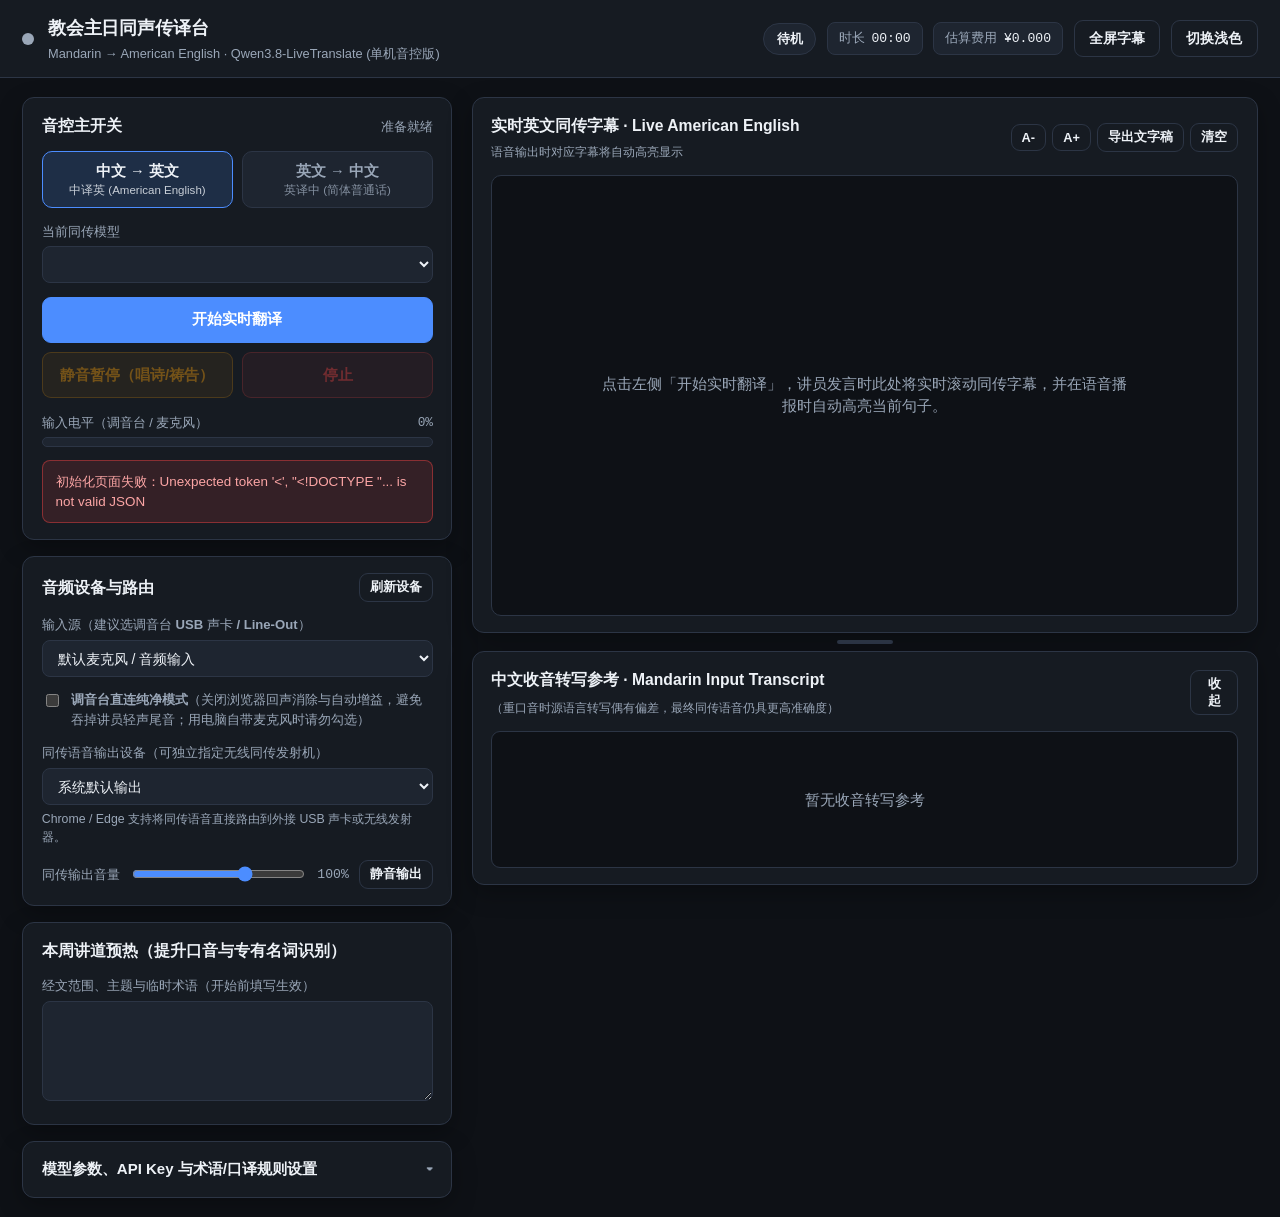
==== static/index.html @ a218e076 "Initial release: Sermon Live Translator (Mode 1 Soundbooth Console)" ====
<!DOCTYPE html>
<html lang="zh-CN" data-theme="dark">
<head>
  <meta charset="UTF-8" />
  <meta name="viewport" content="width=device-width, initial-scale=1.0" />
  <title>教会主日同声传译台 · Sermon Live Translator</title>
  <link rel="stylesheet" href="/static/styles.css" />
</head>
<body>
  <header class="topbar">
    <div class="brand">
      <div class="brand-dot" id="liveDot" aria-hidden="true"></div>
      <div>
        <h1>教会主日同声传译台</h1>
        <p class="subtitle" id="headerSubtitle">Mandarin → American English · Qwen3.8-LiveTranslate (单机音控版)</p>
      </div>
    </div>

    <div class="topbar-meta">
      <div class="status-pill" id="statusPill" role="status" aria-live="polite">待机</div>
      <div class="metric-chip" title="本次运行时间">
        <span class="metric-label">时长</span>
        <span class="metric-value" id="timerDisplay">00:00</span>
      </div>
      <div class="metric-chip" title="按当前音频/Token 实时估算的 API 费用">
        <span class="metric-label">估算费用</span>
        <span class="metric-value" id="costDisplay">¥0.000</span>
      </div>
      <button type="button" class="btn btn-ghost" id="fullscreenBtn" title="打开全屏同传字幕模式（适合投屏）">
        全屏字幕
      </button>
      <button type="button" class="btn btn-ghost" id="themeToggleBtn" title="切换深色/浅色主题">
        切换浅色
      </button>
    </div>
  </header>

  <main class="workspace">
    <!-- Left Column: Soundbooth Controls & Audio Routing -->
    <aside class="control-panel">
      <section class="card">
        <div class="card-header">
          <h2>音控主开关</h2>
          <span class="hint" id="connectionHint">准备就绪</span>
        </div>

        <!-- Bidirectional Translation Switcher -->
        <div class="direction-group" role="radiogroup" aria-label="翻译方向">
          <button
            type="button"
            class="direction-btn active"
            id="dirZhEnBtn"
            data-direction="zh-en"
            role="radio"
            aria-checked="true"
          >
            <span class="dir-main">中文 → 英文</span>
            <span class="dir-sub">中译英 (American English)</span>
          </button>
          <button
            type="button"
            class="direction-btn"
            id="dirEnZhBtn"
            data-direction="en-zh"
            role="radio"
            aria-checked="false"
          >
            <span class="dir-main">英文 → 中文</span>
            <span class="dir-sub">英译中 (简体普通话)</span>
          </button>
        </div>

        <!-- Quick Model Selector -->
        <div class="field compact-field">
          <label for="modelSelect">当前同传模型</label>
          <select id="modelSelect"></select>
          <p class="field-help" id="modelDescription"></p>
        </div>

        <div class="primary-actions">
          <button type="button" class="btn btn-primary btn-lg" id="startBtn">
            开始实时翻译
          </button>
          <button type="button" class="btn btn-warning btn-lg" id="pauseBtn" disabled>
            静音暂停（唱诗/祷告）
          </button>
          <button type="button" class="btn btn-danger btn-lg" id="stopBtn" disabled>
            停止
          </button>
        </div>

        <!-- Input Level VU Meter -->
        <div class="meter-block">
          <div class="meter-header">
            <label for="vuMeter">输入电平（调音台 / 麦克风）</label>
            <span id="vuText" class="mono">0%</span>
          </div>
          <div class="vu-track" id="vuMeter" aria-hidden="true">
            <div class="vu-fill" id="vuFill"></div>
          </div>
        </div>

        <!-- Alert / Error Banner -->
        <div class="banner hidden" id="alertBanner" role="alert"></div>
      </section>

      <section class="card">
        <div class="card-header">
          <h2>音频设备与路由</h2>
          <button type="button" class="btn btn-sm btn-ghost" id="refreshDevicesBtn">
            刷新设备
          </button>
        </div>

        <div class="field">
          <label for="inputDeviceSelect">输入源（建议选调音台 USB 声卡 / Line-Out）</label>
          <select id="inputDeviceSelect">
            <option value="">默认麦克风 / 音频输入</option>
          </select>
        </div>

        <div class="checkbox-row">
          <input type="checkbox" id="mixerCleanMode" />
          <label for="mixerCleanMode">
            <strong>调音台直连纯净模式</strong>（关闭浏览器回声消除与自动增益，避免吞掉讲员轻声尾音；用电脑自带麦克风时请勿勾选）
          </label>
        </div>

        <div class="field">
          <label for="outputDeviceSelect">同传语音输出设备（可独立指定无线同传发射机）</label>
          <select id="outputDeviceSelect">
            <option value="">系统默认输出</option>
          </select>
          <p class="field-help" id="outputDeviceHelp">
            Chrome / Edge 支持将同传语音直接路由到外接 USB 声卡或无线发射器。
          </p>
        </div>

        <div class="volume-row">
          <label for="volumeSlider">同传输出音量</label>
          <input type="range" id="volumeSlider" min="0" max="1.5" step="0.05" value="1" />
          <span id="volumeValue" class="mono">100%</span>
          <button type="button" class="btn btn-sm btn-ghost" id="muteOutputBtn">静音输出</button>
        </div>
      </section>

      <section class="card">
        <div class="card-header">
          <h2>本周讲道预热（提升口音与专有名词识别）</h2>
        </div>
        <div class="field">
          <label for="sermonContextInput">经文范围、主题与临时术语（开始前填写生效）</label>
          <textarea id="sermonContextInput" rows="4"></textarea>
        </div>
      </section>

      <section class="card">
        <details id="advancedDetails">
          <summary class="card-summary">模型参数、API Key 与术语/口译规则设置</summary>

          <div class="details-body">
            <!-- Qwen3.8 (DashScope) Settings -->
            <div id="qwenSettingsGroup">
              <div class="field">
                <label for="qwenTransportSelect">连接传输协议</label>
                <select id="qwenTransportSelect"></select>
              </div>

              <div class="field">
                <label for="dashscopeWorkspaceInput">业务空间 ID（WebRTC 直连必填 · 如 <code>ws-...</code> 或 <code>llm-...</code>）</label>
                <input
                  type="text"
                  id="dashscopeWorkspaceInput"
                  autocomplete="off"
                  placeholder="如已在 .env 配置可留空（例：ws-xxxxxxxxxxxx）"
                />
                <p class="field-help" id="workspaceHelp">
                  登录 <a href="https://bailian.console.aliyun.com/" target="_blank" rel="noopener">阿里云百炼控制台</a> → 点击「业务空间管理」→ 复制业务空间 ID。
                </p>
              </div>

              <div class="field">
                <label for="dashscopeRegionSelect">阿里云百炼地域</label>
                <select id="dashscopeRegionSelect"></select>
              </div>

              <div class="field">
                <label for="qwenVoiceModeSelect">同传音色模式</label>
                <select id="qwenVoiceModeSelect"></select>
                <p class="field-help">
                  Qwen3.8-LiveTranslate 官方仅内置女声 <code>Tina</code>（不支持 <code>Zane</code> 等 Omni 预设男声）；开启「实时声音复刻」会自动免费克隆牧师男声播报！
                </p>
              </div>

              <div class="field hidden" id="qwenCustomVoiceField">
                <label for="qwenCustomVoiceInput">自定义预建音色 ID（Voice ID）</label>
                <input
                  type="text"
                  id="qwenCustomVoiceInput"
                  autocomplete="off"
                  placeholder="粘贴通过百炼声音复刻 API 创建的 voice_id"
                />
              </div>

              <div class="field">
                <label for="qwenVadModeSelect">断句与收音灵敏度（VAD 模式）</label>
                <select id="qwenVadModeSelect"></select>
              </div>

              <div class="field">
                <label for="dashscopeApiKeyInput">阿里云百炼 API Key (DASHSCOPE_API_KEY)</label>
                <div class="input-action-row">
                  <input
                    type="password"
                    id="dashscopeApiKeyInput"
                    autocomplete="off"
                    placeholder="填入后自动记住（切换模型/刷新不丢失）"
                  />
                  <button type="button" class="btn btn-sm btn-ghost" id="clearDashscopeKeyBtn" title="清空已保存的阿里云百炼 API Key">
                    清空 Key
                  </button>
                </div>
                <p class="field-help" id="dashscopeKeyHelp">检查服务端 .env 配置中...</p>
              </div>

              <div class="field">
                <div class="label-row">
                  <label for="glossaryInput" id="glossaryLabel">神学术语词典（corpus.phrases · 中文 → 英文）</label>
                  <button type="button" class="btn btn-sm btn-ghost" id="resetGlossaryBtn">恢复默认词表</button>
                </div>
                <textarea id="glossaryInput" rows="8"></textarea>
                <p class="field-help">
                  每行一条 <code>原词=译文</code>，会自动与上方「本周讲道预热」中的术语合并传给 Qwen3.8。
                </p>
              </div>
            </div>

            <!-- Gemini Live API Settings -->
            <div id="geminiSettingsGroup" class="hidden">
              <div class="field">
                <label for="apiKeyInput">Google AI Studio API Key (GEMINI_API_KEY)</label>
                <div class="input-action-row">
                  <input
                    type="password"
                    id="apiKeyInput"
                    autocomplete="off"
                    placeholder="填入后自动记住（切换模型/刷新不丢失）"
                  />
                  <button type="button" class="btn btn-sm btn-ghost" id="clearGeminiKeyBtn" title="清空已保存的 Gemini API Key">
                    清空 Key
                  </button>
                </div>
                <p class="field-help" id="apiKeyHelp">检查服务端 .env 配置中...</p>
              </div>

              <div class="two-col">
                <div class="field">
                  <label for="compressionTriggerInput">上下文压缩阈值 (Tokens)</label>
                  <input type="number" id="compressionTriggerInput" min="2000" max="32000" step="500" value="4500" />
                </div>
                <div class="field">
                  <label for="compressionTargetInput">压缩后保留窗口 (Tokens)</label>
                  <input type="number" id="compressionTargetInput" min="1000" max="16000" step="500" value="2500" />
                </div>
              </div>

              <div class="checkbox-row">
                <input type="checkbox" id="echoTargetCheckbox" />
                <label for="echoTargetCheckbox">
                  开启 <code>echo_target_language</code>（讲员直接说出目标语言短句时原样复述；有背景音乐时建议关闭）
                </label>
              </div>

              <div class="field">
                <div class="label-row">
                  <label for="rulesInput" id="rulesLabel">口译规则（System Instruction · 中文 → 英文）</label>
                  <button type="button" class="btn btn-sm btn-ghost" id="resetRulesBtn">恢复默认</button>
                </div>
                <textarea id="rulesInput" rows="10"></textarea>
              </div>
            </div>

            <div class="checkbox-row">
              <input type="checkbox" id="saveTranscriptCheckbox" checked />
              <label for="saveTranscriptCheckbox">
                自动将双语字幕存档到 <code>logs/</code> 目录
              </label>
            </div>
          </div>
        </details>
      </section>
    </aside>

    <!-- Right Column: Resizable Target Captions + Source Reference -->
    <section class="caption-panel" id="splitContainer">
      <div class="card caption-card" id="targetPane">
        <div class="card-header">
          <div>
            <h2 id="targetPaneTitle">实时英文同传字幕 · Live American English</h2>
            <p class="field-help" id="logFileHint">语音输出时对应字幕将自动高亮显示</p>
          </div>
          <div class="toolbar">
            <button type="button" class="btn btn-sm btn-ghost" id="fontSmallerBtn" title="减小字号">A-</button>
            <button type="button" class="btn btn-sm btn-ghost" id="fontLargerBtn" title="增大字号">A+</button>
            <button type="button" class="btn btn-sm btn-ghost" id="exportBtn">导出文字稿</button>
            <button type="button" class="btn btn-sm btn-ghost" id="clearCaptionsBtn">清空</button>
          </div>
        </div>

        <div class="caption-stream" id="targetStream" aria-live="polite">
          <div class="empty-state" id="targetEmptyState">
            点击左侧「开始实时翻译」，讲员发言时此处将实时滚动同传字幕，并在语音播报时自动高亮当前句子。
          </div>
        </div>
      </div>

      <!-- Draggable Horizontal Splitter -->
      <div
        class="pane-splitter"
        id="paneSplitter"
        role="separator"
        aria-orientation="horizontal"
        aria-label="上下拖动调整同传字幕与收音转写框高度（双击重置比例）"
        aria-valuemin="25"
        aria-valuemax="85"
        aria-valuenow="68"
        tabindex="0"
        title="上下拖动调整两个方框高度（双击恢复默认比例）"
      >
        <div class="splitter-grip" aria-hidden="true"></div>
      </div>

      <div class="card source-card" id="sourcePane">
        <div class="card-header source-header">
          <div class="source-title-wrap">
            <h2 id="sourcePaneTitle">中文收音转写参考 · Mandarin Input Transcript</h2>
            <span class="summary-note">（重口音时源语言转写偶有偏差，最终同传语音仍具更高准确度）</span>
          </div>
          <button type="button" class="btn btn-sm btn-ghost" id="toggleSourceBtn" aria-expanded="true">
            收起
          </button>
        </div>
        <div class="source-stream" id="sourceStream" aria-live="polite">
          <div class="empty-state" id="sourceEmptyState">暂无收音转写参考</div>
        </div>
      </div>
    </section>
  </main>

  <!-- Fullscreen Subtitle Overlay -->
  <div class="fullscreen-overlay hidden" id="fullscreenOverlay" role="dialog" aria-modal="true" aria-label="全屏同传字幕">
    <div class="fullscreen-bar">
      <div class="fullscreen-status">
        <span class="brand-dot" id="fsDot" aria-hidden="true"></span>
        <span id="fsTitle">Live English Interpretation</span>
      </div>
      <div class="toolbar">
        <button type="button" class="btn btn-sm btn-ghost" id="fsFontSmallerBtn">A-</button>
        <button type="button" class="btn btn-sm btn-ghost" id="fsFontLargerBtn">A+</button>
        <button type="button" class="btn btn-sm btn-ghost" id="exitFullscreenBtn">退出全屏 (Esc)</button>
      </div>
    </div>
    <div class="fullscreen-body" id="fullscreenCaptions" aria-live="polite">
      <p class="fs-placeholder">Waiting for live interpretation...</p>
    </div>
  </div>

  <script type="module" src="/static/app.js"></script>
</body>
</html>
---- static/styles.css ----
:root {
  color-scheme: dark;
  --bg: #0e1116;
  --bg-elevated: #161b22;
  --bg-subtle: #1e2530;
  --border: #2c3545;
  --text: #eef2f7;
  --text-muted: #9aa7b8;
  --accent: #4c8dff;
  --accent-hover: #3b7ef2;
  --success: #22c55e;
  --warning: #f59e0b;
  --danger: #ef4444;
  --speaking-bg: rgba(76, 141, 255, 0.16);
  --speaking-border: #60a5fa;
  --speaking-text: #ffffff;
  --word-highlight-bg: #3b82f6;
  --word-highlight-text: #ffffff;
  --caption-size: 1.45rem;
  --fs-caption-size: 3rem;
  --top-pane-pct: 68%;
  --radius: 12px;
  --shadow: 0 8px 24px rgba(0, 0, 0, 0.28);
}

[data-theme="light"] {
  color-scheme: light;
  --bg: #f4f6f9;
  --bg-elevated: #ffffff;
  --bg-subtle: #eef2f6;
  --border: #d5dce6;
  --text: #16202e;
  --text-muted: #5a687a;
  --accent: #2563eb;
  --accent-hover: #1d4ed8;
  --speaking-bg: rgba(37, 99, 235, 0.11);
  --speaking-border: #2563eb;
  --speaking-text: #0f172a;
  --word-highlight-bg: #2563eb;
  --word-highlight-text: #ffffff;
  --shadow: 0 6px 20px rgba(15, 23, 42, 0.08);
}

*,
*::before,
*::after {
  box-sizing: border-box;
}

body {
  margin: 0;
  font-family: -apple-system, BlinkMacSystemFont, "Segoe UI", "PingFang SC", "Noto Sans SC", sans-serif;
  background: var(--bg);
  color: var(--text);
  line-height: 1.5;
  min-height: 100vh;
  display: flex;
  flex-direction: column;
}

.topbar {
  display: flex;
  flex-wrap: wrap;
  align-items: center;
  justify-content: space-between;
  gap: 1rem;
  padding: 0.9rem 1.4rem;
  background: var(--bg-elevated);
  border-bottom: 1px solid var(--border);
}

.brand {
  display: flex;
  align-items: center;
  gap: 0.85rem;
}

.brand h1 {
  margin: 0;
  font-size: 1.15rem;
  font-weight: 650;
  letter-spacing: -0.01em;
}

.subtitle {
  margin: 0.1rem 0 0;
  font-size: 0.8rem;
  color: var(--text-muted);
}

.brand-dot {
  width: 12px;
  height: 12px;
  border-radius: 50%;
  background: var(--text-muted);
  flex-shrink: 0;
  transition: background 0.2s, box-shadow 0.2s;
}

.brand-dot.live {
  background: var(--success);
  box-shadow: 0 0 0 4px rgba(34, 197, 94, 0.22);
}

.brand-dot.paused {
  background: var(--warning);
  box-shadow: 0 0 0 4px rgba(245, 158, 11, 0.22);
}

.brand-dot.connecting {
  background: var(--accent);
  animation: pulse 1.2s infinite ease-in-out;
}

@keyframes pulse {
  0%, 100% { opacity: 1; }
  50% { opacity: 0.35; }
}

.topbar-meta {
  display: flex;
  flex-wrap: wrap;
  align-items: center;
  gap: 0.65rem;
}

.status-pill {
  padding: 0.32rem 0.8rem;
  border-radius: 999px;
  font-size: 0.82rem;
  font-weight: 600;
  background: var(--bg-subtle);
  border: 1px solid var(--border);
  color: var(--text);
}

.status-pill.live {
  background: rgba(34, 197, 94, 0.15);
  border-color: rgba(34, 197, 94, 0.45);
  color: var(--success);
}

.status-pill.paused {
  background: rgba(245, 158, 11, 0.16);
  border-color: rgba(245, 158, 11, 0.45);
  color: var(--warning);
}

.metric-chip {
  display: flex;
  align-items: baseline;
  gap: 0.4rem;
  padding: 0.3rem 0.7rem;
  border-radius: 8px;
  background: var(--bg-subtle);
  border: 1px solid var(--border);
  font-size: 0.82rem;
}

.metric-label {
  color: var(--text-muted);
}

.metric-value,
.mono {
  font-family: ui-monospace, SFMono-Regular, Menlo, Monaco, Consolas, monospace;
  font-variant-numeric: tabular-nums;
}

.workspace {
  flex: 1;
  display: grid;
  grid-template-columns: minmax(340px, 430px) 1fr;
  gap: 1.2rem;
  padding: 1.2rem 1.4rem;
  max-width: 1680px;
  width: 100%;
  margin: 0 auto;
  align-items: start;
}

.control-panel {
  display: flex;
  flex-direction: column;
  gap: 1rem;
  min-width: 0;
}

/* Right column: resizable vertical split pane */
.caption-panel {
  display: flex;
  flex-direction: column;
  min-width: 0;
  height: calc(100vh - 112px);
  min-height: 540px;
  position: sticky;
  top: 1rem;
}

.card {
  background: var(--bg-elevated);
  border: 1px solid var(--border);
  border-radius: var(--radius);
  padding: 1rem 1.15rem;
  box-shadow: var(--shadow);
}

.card-header {
  display: flex;
  align-items: center;
  justify-content: space-between;
  gap: 0.75rem;
  margin-bottom: 0.85rem;
  flex-shrink: 0;
}

.card-header h2 {
  margin: 0;
  font-size: 0.98rem;
  font-weight: 650;
}

.hint {
  font-size: 0.8rem;
  color: var(--text-muted);
}

/* Bidirectional selector */
.direction-group {
  display: grid;
  grid-template-columns: 1fr 1fr;
  gap: 0.55rem;
  margin-bottom: 0.85rem;
}

.direction-btn {
  appearance: none;
  display: flex;
  flex-direction: column;
  align-items: center;
  justify-content: center;
  gap: 0.12rem;
  padding: 0.58rem 0.65rem;
  border-radius: 10px;
  border: 1.5px solid var(--border);
  background: var(--bg-subtle);
  color: var(--text-muted);
  cursor: pointer;
  transition: border-color 0.15s, background 0.15s, color 0.15s;
}

.direction-btn:hover:not(:disabled) {
  border-color: var(--accent);
  color: var(--text);
}

.direction-btn.active {
  border-color: var(--accent);
  background: rgba(76, 141, 255, 0.16);
  color: var(--text);
}

.direction-btn:disabled {
  opacity: 0.55;
  cursor: not-allowed;
}

.dir-main {
  font-size: 0.92rem;
  font-weight: 700;
}

.dir-sub {
  font-size: 0.72rem;
  opacity: 0.82;
}

.primary-actions {
  display: grid;
  grid-template-columns: 1fr 1fr;
  gap: 0.6rem;
}

.primary-actions #startBtn {
  grid-column: 1 / -1;
}

.btn {
  appearance: none;
  border: 1px solid var(--border);
  border-radius: 9px;
  padding: 0.52rem 0.9rem;
  font-size: 0.88rem;
  font-weight: 600;
  cursor: pointer;
  background: var(--bg-subtle);
  color: var(--text);
  transition: background 0.15s, border-color 0.15s, opacity 0.15s;
}

.btn:hover:not(:disabled) {
  filter: brightness(1.08);
}

.btn:focus-visible,
.direction-btn:focus-visible,
.pane-splitter:focus-visible,
select:focus-visible,
input:focus-visible,
textarea:focus-visible {
  outline: 2px solid var(--accent);
  outline-offset: 2px;
}

.btn:disabled {
  opacity: 0.42;
  cursor: not-allowed;
}

.btn-lg {
  padding: 0.72rem 1rem;
  font-size: 0.95rem;
}

.btn-sm {
  padding: 0.3rem 0.62rem;
  font-size: 0.8rem;
}

.btn-primary {
  background: var(--accent);
  border-color: var(--accent);
  color: #ffffff;
}

.btn-primary:hover:not(:disabled) {
  background: var(--accent-hover);
}

.btn-warning {
  background: rgba(245, 158, 11, 0.16);
  border-color: rgba(245, 158, 11, 0.5);
  color: var(--warning);
}

.btn-warning.active {
  background: var(--warning);
  border-color: var(--warning);
  color: #111827;
}

.btn-danger {
  background: rgba(239, 68, 68, 0.16);
  border-color: rgba(239, 68, 68, 0.48);
  color: var(--danger);
}

.btn-ghost {
  background: transparent;
}

.meter-block {
  margin-top: 0.9rem;
}

.meter-header {
  display: flex;
  justify-content: space-between;
  font-size: 0.8rem;
  color: var(--text-muted);
  margin-bottom: 0.35rem;
}

.vu-track {
  height: 10px;
  border-radius: 999px;
  background: var(--bg-subtle);
  overflow: hidden;
  border: 1px solid var(--border);
}

.vu-fill {
  height: 100%;
  width: 0%;
  background: linear-gradient(90deg, #22c55e 0%, #eab308 75%, #ef4444 100%);
  transition: width 0.08s linear;
}

.banner {
  margin-top: 0.8rem;
  padding: 0.65rem 0.8rem;
  border-radius: 8px;
  font-size: 0.84rem;
  background: rgba(239, 68, 68, 0.14);
  border: 1px solid rgba(239, 68, 68, 0.45);
  color: #fca5a5;
}

[data-theme="light"] .banner {
  color: #991b1b;
}

.banner.info {
  background: rgba(76, 141, 255, 0.14);
  border-color: rgba(76, 141, 255, 0.45);
  color: var(--text);
}

.hidden {
  display: none !important;
}

.field {
  margin-bottom: 0.85rem;
}

.compact-field {
  margin-bottom: 0.85rem;
}

.field:last-child {
  margin-bottom: 0;
}

.field label,
.label-row label {
  display: block;
  font-size: 0.82rem;
  font-weight: 550;
  color: var(--text-muted);
  margin-bottom: 0.32rem;
}

.label-row {
  display: flex;
  align-items: center;
  justify-content: space-between;
  margin-bottom: 0.32rem;
}

.label-row label {
  margin-bottom: 0;
}

.input-action-row {
  display: flex;
  align-items: center;
  gap: 0.45rem;
}

.input-action-row input {
  flex: 1;
  min-width: 0;
}

.input-action-row .btn {
  flex-shrink: 0;
  white-space: nowrap;
}

select,
input[type="text"],
input[type="password"],
input[type="number"],
textarea {
  width: 100%;
  background: var(--bg-subtle);
  color: var(--text);
  border: 1px solid var(--border);
  border-radius: 8px;
  padding: 0.52rem 0.68rem;
  font-size: 0.88rem;
  font-family: inherit;
}

textarea {
  resize: vertical;
  line-height: 1.45;
}

.field-help {
  margin: 0.3rem 0 0;
  font-size: 0.77rem;
  color: var(--text-muted);
}

.checkbox-row {
  display: flex;
  align-items: flex-start;
  gap: 0.55rem;
  margin-bottom: 0.85rem;
  font-size: 0.82rem;
  color: var(--text-muted);
}

.checkbox-row input[type="checkbox"] {
  margin-top: 0.22rem;
  accent-color: var(--accent);
}

.volume-row {
  display: flex;
  align-items: center;
  gap: 0.65rem;
  font-size: 0.82rem;
  color: var(--text-muted);
}

.volume-row input[type="range"] {
  flex: 1;
  accent-color: var(--accent);
}

.two-col {
  display: grid;
  grid-template-columns: 1fr 1fr;
  gap: 0.65rem;
}

.card-summary {
  cursor: pointer;
  font-size: 0.94rem;
  font-weight: 650;
  list-style: none;
  display: flex;
  align-items: center;
  justify-content: space-between;
  gap: 0.5rem;
}

.card-summary::-webkit-details-marker {
  display: none;
}

.card-summary::after {
  content: "▾";
  color: var(--text-muted);
  font-size: 0.85rem;
}

details[open] > .card-summary::after {
  content: "▴";
}

.summary-note {
  font-size: 0.76rem;
  font-weight: 400;
  color: var(--text-muted);
}

.details-body {
  margin-top: 0.9rem;
  padding-top: 0.9rem;
  border-top: 1px solid var(--border);
}

.toolbar {
  display: flex;
  align-items: center;
  gap: 0.4rem;
}

/* Split-pane top & bottom caption cards */
.caption-card {
  flex: 0 0 var(--top-pane-pct);
  min-height: 170px;
  display: flex;
  flex-direction: column;
  overflow: hidden;
}

.caption-panel.source-collapsed .caption-card {
  flex: 1 1 auto;
}

.caption-panel.source-collapsed .pane-splitter {
  display: none;
}

.caption-panel.source-collapsed .source-card {
  flex: 0 0 auto;
  min-height: 0;
  margin-top: 0.75rem;
}

.caption-panel.source-collapsed .source-header {
  margin-bottom: 0;
}

.caption-panel.source-collapsed .source-stream {
  display: none;
}

.pane-splitter {
  flex: 0 0 18px;
  display: flex;
  align-items: center;
  justify-content: center;
  cursor: row-resize;
  user-select: none;
  touch-action: none;
  border-radius: 6px;
  transition: background 0.15s;
}

.pane-splitter:hover,
.pane-splitter.dragging {
  background: rgba(76, 141, 255, 0.14);
}

.splitter-grip {
  width: 56px;
  height: 4px;
  border-radius: 999px;
  background: var(--border);
  transition: background 0.15s, width 0.15s;
}

.pane-splitter:hover .splitter-grip,
.pane-splitter.dragging .splitter-grip {
  width: 78px;
  background: var(--accent);
}

body.is-resizing {
  cursor: row-resize !important;
  user-select: none !important;
}

.source-card {
  flex: 1 1 0;
  min-height: 140px;
  display: flex;
  flex-direction: column;
  overflow: hidden;
}

.source-title-wrap {
  display: flex;
  flex-wrap: wrap;
  align-items: baseline;
  gap: 0.45rem;
}

.caption-stream {
  flex: 1;
  min-height: 0;
  overflow-y: auto;
  padding: 0.9rem 1rem;
  background: var(--bg);
  border: 1px solid var(--border);
  border-radius: 10px;
  display: flex;
  flex-direction: column;
  gap: 0.7rem;
}

.caption-entry {
  font-size: var(--caption-size);
  line-height: 1.55;
  color: var(--text);
  opacity: 0.56;
  padding: 0.65rem 0.9rem;
  border-radius: 10px;
  border-left: 3px solid transparent;
  background: transparent;
  transition: opacity 0.28s ease, background 0.28s ease, border-color 0.28s ease, color 0.28s ease;
}

.caption-entry:hover {
  opacity: 0.92;
}

.caption-entry.receiving:not(.speaking) {
  opacity: 0.82;
  border-left-color: rgba(148, 163, 184, 0.35);
}

/* Active Sentence Focus: subtle, broadcast-grade focus on the sentence currently spoken */
.caption-entry.speaking {
  opacity: 1;
  color: var(--speaking-text);
  background: rgba(76, 141, 255, 0.08);
  border-left: 3px solid var(--speaking-border);
}

[data-theme="light"] .caption-entry.speaking {
  background: rgba(37, 99, 235, 0.06);
}

.caption-meta {
  display: flex;
  align-items: center;
  gap: 0.5rem;
  margin-bottom: 0.2rem;
}

.caption-time {
  font-size: 0.72rem;
  font-family: ui-monospace, SFMono-Regular, Menlo, monospace;
  color: var(--text-muted);
}

.caption-stash {
  opacity: 0.65;
  font-style: italic;
}

.field-help a {
  color: var(--accent);
}

.speaking-badge {
  display: none;
  align-items: center;
  gap: 0.35rem;
  padding: 0.12rem 0.48rem;
  border-radius: 999px;
  font-size: 0.72rem;
  font-weight: 650;
  background: var(--accent);
  color: #ffffff;
}

.caption-entry.speaking .speaking-badge {
  display: inline-flex;
}

.eq-bars {
  display: inline-flex;
  align-items: flex-end;
  gap: 2px;
  height: 10px;
}

.eq-bars span {
  width: 2px;
  background: #ffffff;
  border-radius: 1px;
  animation: eqBounce 0.75s infinite ease-in-out;
}

.eq-bars span:nth-child(1) { height: 5px; animation-delay: 0s; }
.eq-bars span:nth-child(2) { height: 10px; animation-delay: 0.18s; }
.eq-bars span:nth-child(3) { height: 7px; animation-delay: 0.34s; }

@keyframes eqBounce {
  0%, 100% { transform: scaleY(0.45); }
  50% { transform: scaleY(1); }
}

.source-stream {
  flex: 1;
  min-height: 0;
  overflow-y: auto;
  padding: 0.75rem 0.9rem;
  background: var(--bg);
  border: 1px solid var(--border);
  border-radius: 9px;
  font-size: 0.92rem;
  color: var(--text-muted);
  display: flex;
  flex-direction: column;
  gap: 0.45rem;
}

.source-entry {
  display: flex;
  align-items: baseline;
  gap: 0.5rem;
}

.empty-state {
  color: var(--text-muted);
  font-size: 0.92rem;
  text-align: center;
  margin: auto;
  max-width: 34rem;
  padding: 1.5rem 0.5rem;
}

/* Fullscreen Subtitle Mode */
.fullscreen-overlay {
  position: fixed;
  inset: 0;
  z-index: 1000;
  background: #05070a;
  color: #f8fafc;
  display: flex;
  flex-direction: column;
}

.fullscreen-bar {
  display: flex;
  align-items: center;
  justify-content: space-between;
  padding: 0.85rem 1.5rem;
  border-bottom: 1px solid #1e293b;
  background: rgba(15, 23, 42, 0.9);
}

.fullscreen-status {
  display: flex;
  align-items: center;
  gap: 0.65rem;
  font-size: 0.95rem;
  font-weight: 600;
  color: #cbd5e1;
}

.fullscreen-body {
  flex: 1;
  overflow-y: auto;
  padding: 2.5rem 6vw;
  display: flex;
  flex-direction: column;
  justify-content: flex-end;
  gap: 1.2rem;
}

.fs-line {
  font-size: var(--fs-caption-size);
  line-height: 1.42;
  font-weight: 450;
  color: rgba(203, 213, 225, 0.42);
  margin: 0;
  padding: 0.45rem 1rem;
  border-left: 4px solid transparent;
  border-radius: 8px;
  transition: color 0.28s ease, border-color 0.28s ease, background 0.28s ease;
}

.fs-line.latest {
  color: rgba(226, 232, 240, 0.78);
}

.fs-line.speaking {
  color: #ffffff;
  font-weight: 600;
  background: rgba(76, 141, 255, 0.1);
  border-left-color: #60a5fa;
}

.fs-placeholder {
  font-size: 1.8rem;
  color: #64748b;
  text-align: center;
  margin: auto;
}

@media (max-width: 980px) {
  .workspace {
    grid-template-columns: 1fr;
  }

  .caption-panel {
    position: static;
    height: 75vh;
    min-height: 480px;
  }
}
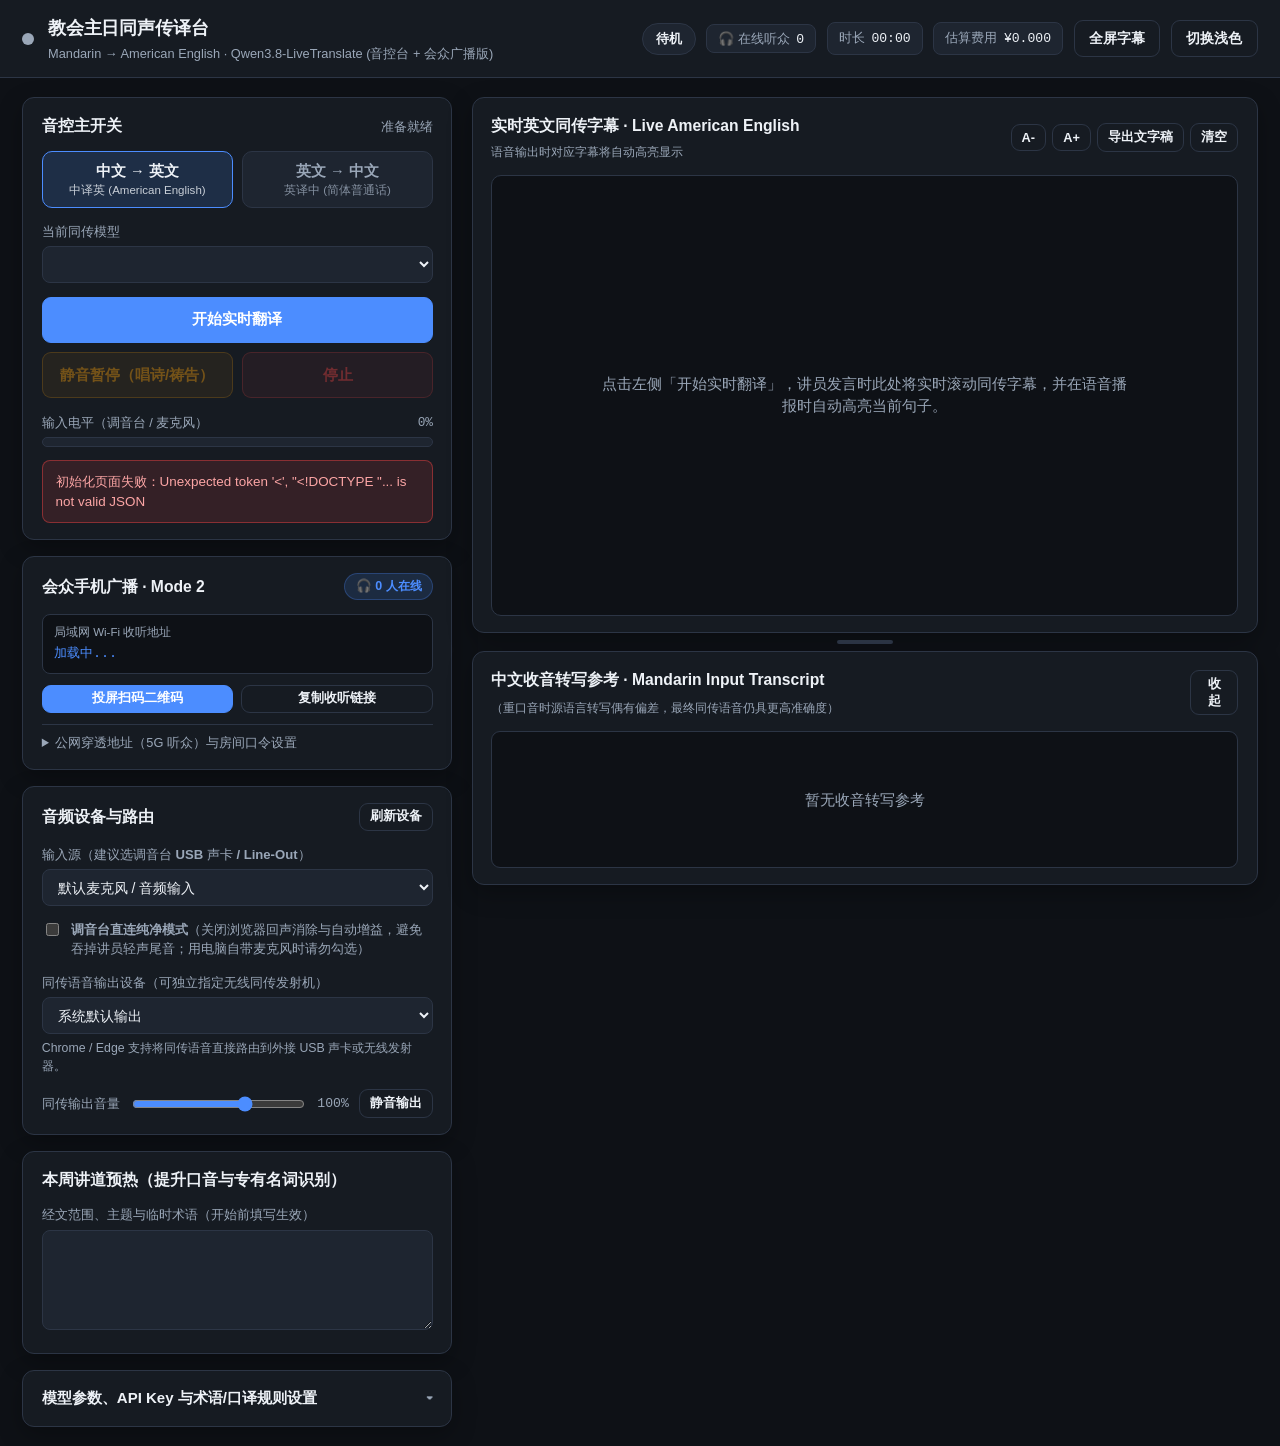
==== commit a9655346: "feat: add Mode 2 1-to-N congregation mobile broadcast (/listen, QR, μ-law fan-out)" ====
--- a/static/index.html
+++ b/static/index.html
@@ -12,12 +12,16 @@
       <div class="brand-dot" id="liveDot" aria-hidden="true"></div>
       <div>
         <h1>教会主日同声传译台</h1>
-        <p class="subtitle" id="headerSubtitle">Mandarin → American English · Qwen3.8-LiveTranslate (单机音控版)</p>
+        <p class="subtitle" id="headerSubtitle">Mandarin → American English · Qwen3.8-LiveTranslate (音控台 + 会众广播版)</p>
       </div>
     </div>
 
     <div class="topbar-meta">
       <div class="status-pill" id="statusPill" role="status" aria-live="polite">待机</div>
+      <button type="button" class="metric-chip metric-chip-btn" id="listenerChipBtn" title="点击打开会众手机扫码二维码">
+        <span class="metric-label">🎧 在线听众</span>
+        <span class="metric-value" id="listenerCountDisplay">0</span>
+      </button>
       <div class="metric-chip" title="本次运行时间">
         <span class="metric-label">时长</span>
         <span class="metric-value" id="timerDisplay">00:00</span>
@@ -102,6 +106,68 @@
 
         <!-- Alert / Error Banner -->
         <div class="banner hidden" id="alertBanner" role="alert"></div>
+      </section>
+
+      <!-- Mode 2: Congregation Mobile Broadcast Card -->
+      <section class="card broadcast-card">
+        <div class="card-header">
+          <h2>会众手机广播 · Mode 2</h2>
+          <span class="listener-pill" id="broadcastStatusBadge">🎧 0 人在线</span>
+        </div>
+
+        <div class="broadcast-url-box">
+          <span class="broadcast-url-label" id="broadcastUrlType">局域网 Wi-Fi 收听地址</span>
+          <a href="/listen" target="_blank" rel="noopener" class="broadcast-url-link mono" id="broadcastListenUrl">
+            加载中...
+          </a>
+        </div>
+
+        <div class="broadcast-actions">
+          <button type="button" class="btn btn-primary btn-sm" id="openQrModalBtn">
+            投屏扫码二维码
+          </button>
+          <button type="button" class="btn btn-ghost btn-sm" id="copyListenUrlBtn">
+            复制收听链接
+          </button>
+        </div>
+
+        <details class="broadcast-settings" id="broadcastSettingsDetails">
+          <summary>公网穿透地址（5G 听众）与房间口令设置</summary>
+          <div class="details-body">
+            <div class="field">
+              <label for="publicUrlInput">公网 / Cloudflare Tunnel 地址（可选，留空默认使用教会 Wi-Fi 局域网）</label>
+              <input
+                type="url"
+                id="publicUrlInput"
+                autocomplete="off"
+                placeholder="例：https://sermon.example.com 或 xxx.trycloudflare.com"
+              />
+              <p class="field-help">
+                手机用 5G 时，可在本机另开终端运行 <code>cloudflared tunnel --url http://127.0.0.1:8765</code> 并把生成的网址填到此处；本机音控台受本地白名单保护，外网仅能访问 <code>/listen</code>。
+              </p>
+            </div>
+
+            <div class="field">
+              <label for="roomPinInput">房间访问口令 PIN（可选，默认留空免密扫码直进）</label>
+              <div class="input-action-row">
+                <input
+                  type="text"
+                  id="roomPinInput"
+                  inputmode="numeric"
+                  maxlength="12"
+                  autocomplete="off"
+                  placeholder="留空免密，或填 4–12 位数字/字母"
+                />
+                <button type="button" class="btn btn-sm btn-primary" id="saveBroadcastSettingsBtn">
+                  保存
+                </button>
+              </div>
+              <p class="field-help" id="broadcastSettingsHint">
+                默认免密扫码即听；如需防外部误入可设 4 位数字口令。
+              </p>
+            </div>
+          </div>
+        </details>
       </section>
 
       <section class="card">
@@ -365,6 +431,38 @@
     </div>
   </div>
 
+  <!-- Projector QR Code Modal (Mode 2 Congregation Onboarding) -->
+  <div class="qr-modal hidden" id="qrModal" role="dialog" aria-modal="true" aria-label="会众手机扫码收听二维码">
+    <div class="qr-modal-card">
+      <div class="qr-modal-header">
+        <div>
+          <h2>扫码收听实时同声传译</h2>
+          <p class="qr-modal-sub">Scan with your phone camera · Please wear headphones / 请佩戴耳机收听</p>
+        </div>
+        <button type="button" class="btn btn-sm btn-ghost" id="closeQrModalBtn">关闭 (Esc)</button>
+      </div>
+
+      <div class="qr-modal-body">
+        <div class="qr-frame">
+          <img id="qrCodeImg" alt="会众收听二维码" width="280" height="280" />
+        </div>
+        <div class="qr-meta">
+          <div class="qr-url-display mono" id="qrModalUrl"></div>
+          <div class="qr-pin-badge hidden" id="qrModalPinBadge">
+            房间口令 PIN：<strong class="mono" id="qrModalPinValue"></strong>
+          </div>
+          <div class="qr-stats-row">
+            <span class="listener-pill" id="qrModalListeners">🎧 当前 0 人在线</span>
+            <button type="button" class="btn btn-sm btn-ghost" id="qrCopyBtn">复制链接</button>
+          </div>
+          <p class="qr-tip" id="qrModalTip">
+            仅消耗音控台 1 路同传 API，所有扫码手机共享同一路实时语音与单句聚焦字幕。
+          </p>
+        </div>
+      </div>
+    </div>
+  </div>
+
   <script type="module" src="/static/app.js"></script>
 </body>
 </html>
--- a/static/styles.css
+++ b/static/styles.css
@@ -848,6 +848,203 @@
   margin: auto;
 }
 
+/* Mode 2: Congregation Mobile Broadcast Controls & Projector QR Modal */
+.metric-chip-btn {
+  cursor: pointer;
+  color: inherit;
+  font-family: inherit;
+  transition: border-color 0.15s ease, background 0.15s ease;
+}
+
+.metric-chip-btn:hover {
+  border-color: var(--accent);
+  background: var(--surface-2);
+}
+
+.listener-pill {
+  display: inline-flex;
+  align-items: center;
+  gap: 0.35rem;
+  padding: 0.2rem 0.65rem;
+  border-radius: 999px;
+  font-size: 0.78rem;
+  font-weight: 600;
+  background: rgba(76, 141, 255, 0.14);
+  color: var(--accent);
+  border: 1px solid rgba(76, 141, 255, 0.28);
+}
+
+.listener-pill.live {
+  background: rgba(34, 197, 94, 0.15);
+  color: var(--success);
+  border-color: rgba(34, 197, 94, 0.32);
+}
+
+.broadcast-url-box {
+  display: flex;
+  flex-direction: column;
+  gap: 0.2rem;
+  padding: 0.55rem 0.7rem;
+  border-radius: 8px;
+  background: var(--bg);
+  border: 1px solid var(--border);
+  margin-bottom: 0.65rem;
+}
+
+.broadcast-url-label {
+  font-size: 0.72rem;
+  color: var(--text-muted);
+}
+
+.broadcast-url-link {
+  font-size: 0.84rem;
+  color: var(--accent);
+  text-decoration: none;
+  word-break: break-all;
+}
+
+.broadcast-url-link:hover {
+  text-decoration: underline;
+}
+
+.broadcast-actions {
+  display: flex;
+  gap: 0.5rem;
+  margin-bottom: 0.65rem;
+}
+
+.broadcast-actions .btn {
+  flex: 1;
+}
+
+.broadcast-settings {
+  border-top: 1px solid var(--border);
+  padding-top: 0.55rem;
+}
+
+.broadcast-settings summary {
+  cursor: pointer;
+  font-size: 0.8rem;
+  color: var(--text-muted);
+  user-select: none;
+}
+
+.broadcast-settings summary:hover {
+  color: var(--text);
+}
+
+.qr-modal {
+  position: fixed;
+  inset: 0;
+  z-index: 1100;
+  background: rgba(5, 8, 16, 0.86);
+  backdrop-filter: blur(8px);
+  display: flex;
+  align-items: center;
+  justify-content: center;
+  padding: 1.5rem;
+}
+
+.qr-modal-card {
+  width: min(680px, 100%);
+  background: var(--surface);
+  border: 1px solid var(--border);
+  border-radius: 18px;
+  padding: 1.5rem;
+  box-shadow: 0 24px 64px rgba(0, 0, 0, 0.5);
+}
+
+.qr-modal-header {
+  display: flex;
+  align-items: flex-start;
+  justify-content: space-between;
+  gap: 1rem;
+  margin-bottom: 1.25rem;
+}
+
+.qr-modal-header h2 {
+  margin: 0;
+  font-size: 1.45rem;
+}
+
+.qr-modal-sub {
+  margin: 0.25rem 0 0;
+  font-size: 0.92rem;
+  color: var(--text-muted);
+}
+
+.qr-modal-body {
+  display: flex;
+  align-items: center;
+  gap: 1.5rem;
+  flex-wrap: wrap;
+}
+
+.qr-frame {
+  flex: 0 0 auto;
+  background: #ffffff;
+  padding: 14px;
+  border-radius: 14px;
+  box-shadow: 0 8px 24px rgba(0, 0, 0, 0.25);
+  display: flex;
+  align-items: center;
+  justify-content: center;
+}
+
+.qr-frame img {
+  display: block;
+  width: 248px;
+  height: 248px;
+}
+
+.qr-meta {
+  flex: 1 1 240px;
+  display: flex;
+  flex-direction: column;
+  gap: 0.8rem;
+}
+
+.qr-url-display {
+  font-size: 1.02rem;
+  font-weight: 600;
+  padding: 0.65rem 0.85rem;
+  border-radius: 10px;
+  background: var(--bg);
+  border: 1px solid var(--border);
+  word-break: break-all;
+}
+
+.qr-pin-badge {
+  display: inline-flex;
+  align-items: center;
+  gap: 0.45rem;
+  padding: 0.55rem 0.9rem;
+  border-radius: 10px;
+  background: rgba(245, 158, 11, 0.14);
+  border: 1px solid rgba(245, 158, 11, 0.35);
+  color: var(--warning);
+  font-size: 1rem;
+}
+
+.qr-pin-badge strong {
+  font-size: 1.35rem;
+  letter-spacing: 0.14em;
+}
+
+.qr-stats-row {
+  display: flex;
+  align-items: center;
+  gap: 0.65rem;
+  flex-wrap: wrap;
+}
+
+.qr-tip {
+  margin: 0;
+  font-size: 0.84rem;
+  color: var(--text-muted);
+  line-height: 1.5;
+}
+
 @media (max-width: 980px) {
   .workspace {
     grid-template-columns: 1fr;
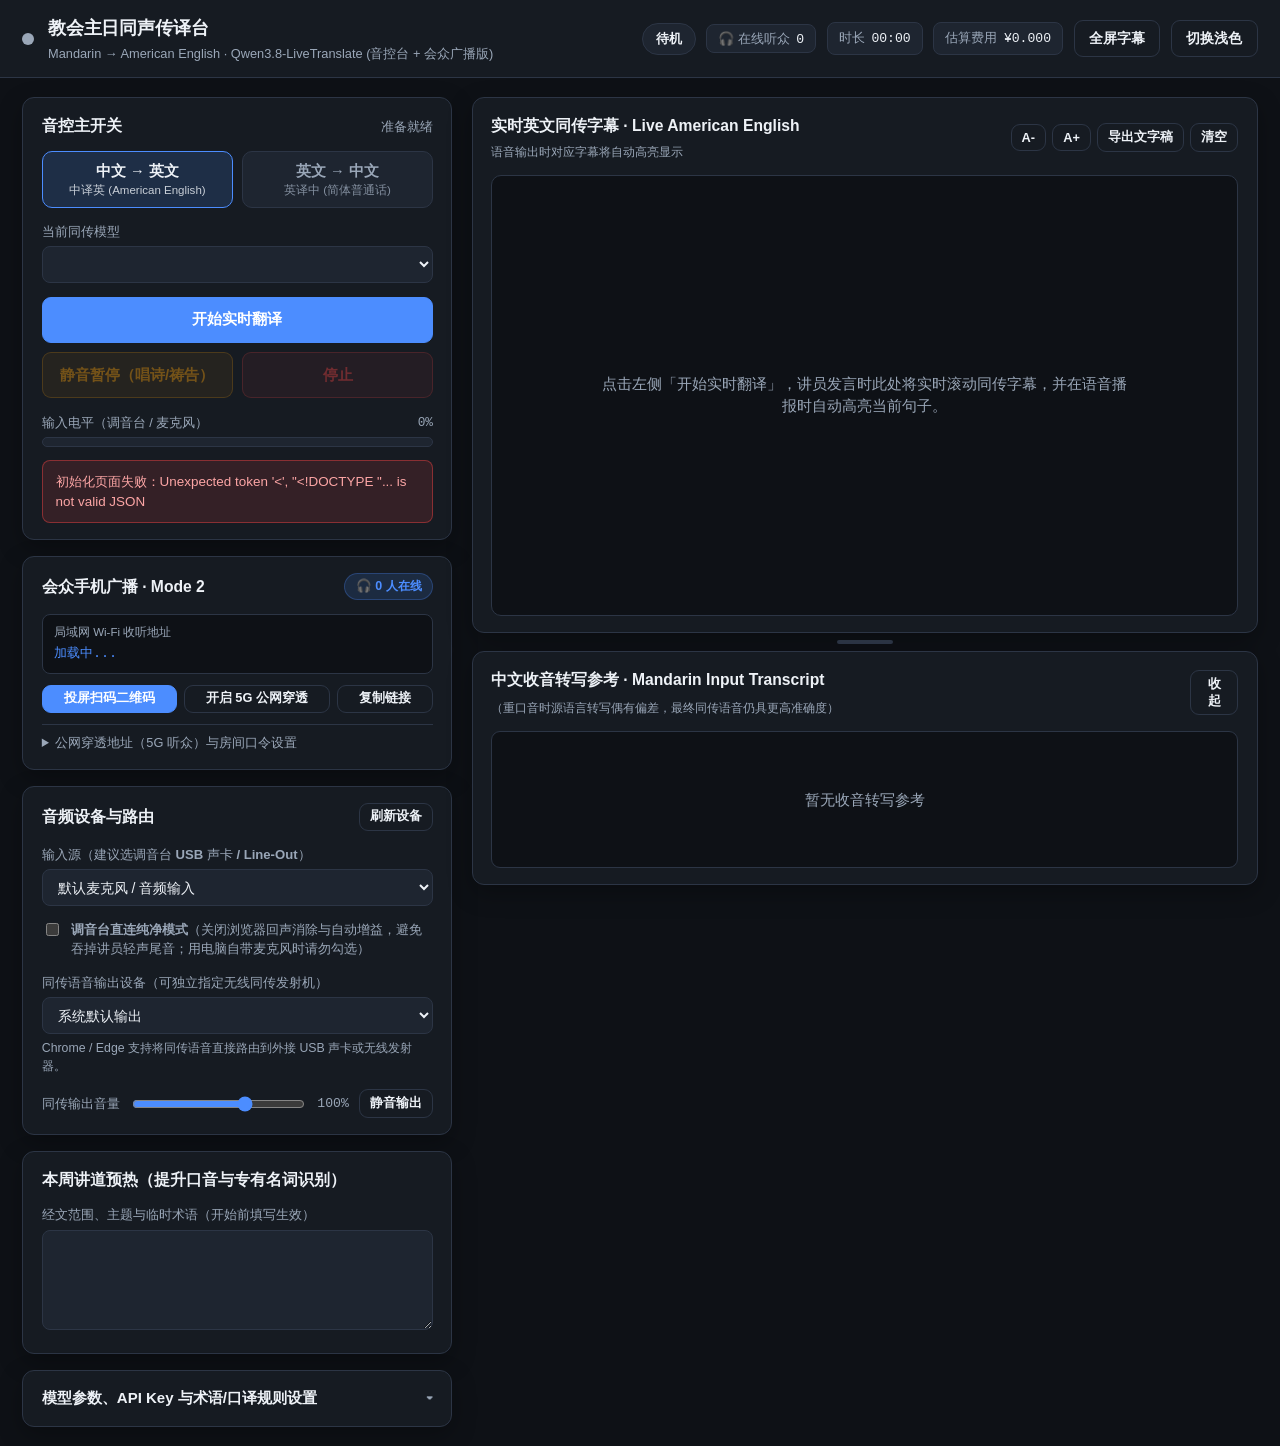
==== commit 3ff5bb3a: "feat: add one-click Cloudflare 5G public tunnel toggle in soundbooth UI" ====
--- a/static/index.html
+++ b/static/index.html
@@ -126,8 +126,11 @@
           <button type="button" class="btn btn-primary btn-sm" id="openQrModalBtn">
             投屏扫码二维码
           </button>
+          <button type="button" class="btn btn-ghost btn-sm" id="toggleTunnelBtn">
+            开启 5G 公网穿透
+          </button>
           <button type="button" class="btn btn-ghost btn-sm" id="copyListenUrlBtn">
-            复制收听链接
+            复制链接
           </button>
         </div>
 
--- a/static/styles.css
+++ b/static/styles.css
@@ -909,12 +909,19 @@
 
 .broadcast-actions {
   display: flex;
-  gap: 0.5rem;
+  flex-wrap: wrap;
+  gap: 0.45rem;
   margin-bottom: 0.65rem;
 }
 
 .broadcast-actions .btn {
-  flex: 1;
+  flex: 1 1 auto;
+}
+
+.btn-tunnel-active {
+  border-color: rgba(34, 197, 94, 0.48) !important;
+  background: rgba(34, 197, 94, 0.14) !important;
+  color: var(--success) !important;
 }
 
 .broadcast-settings {
